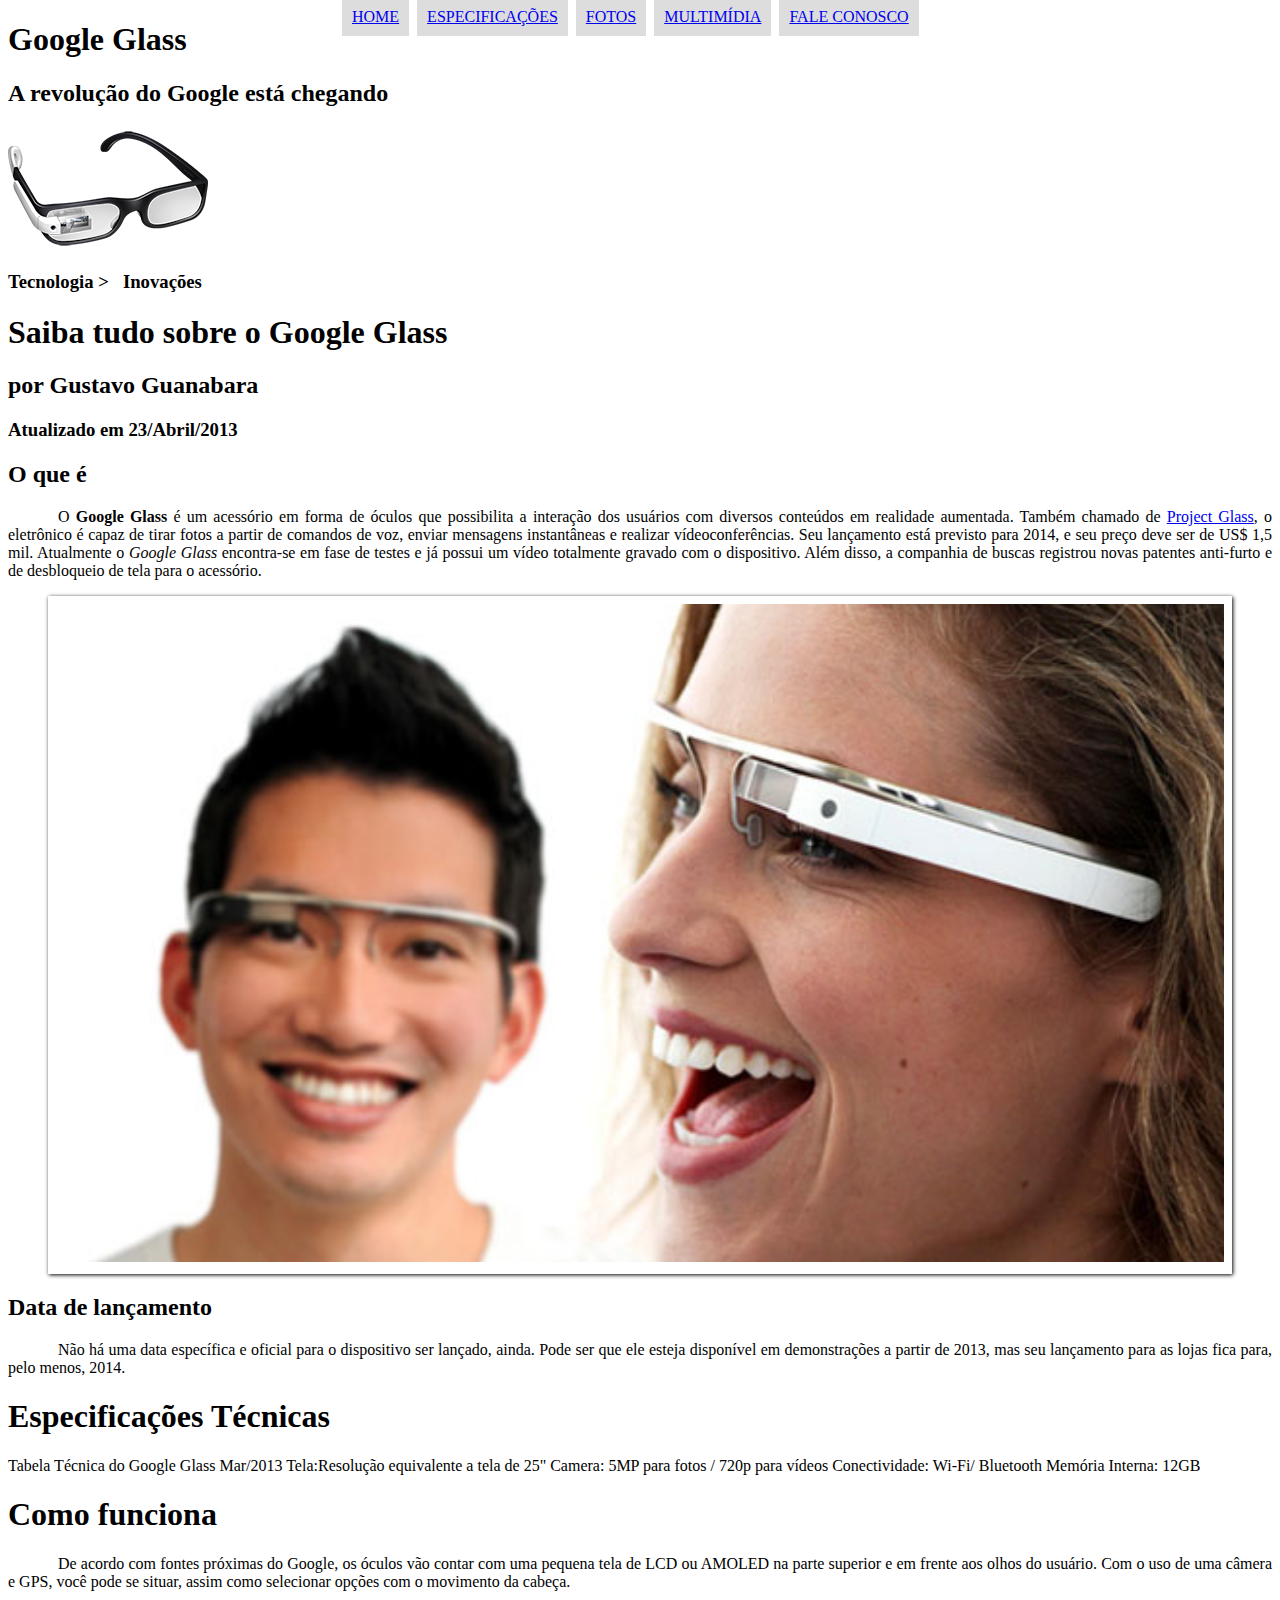
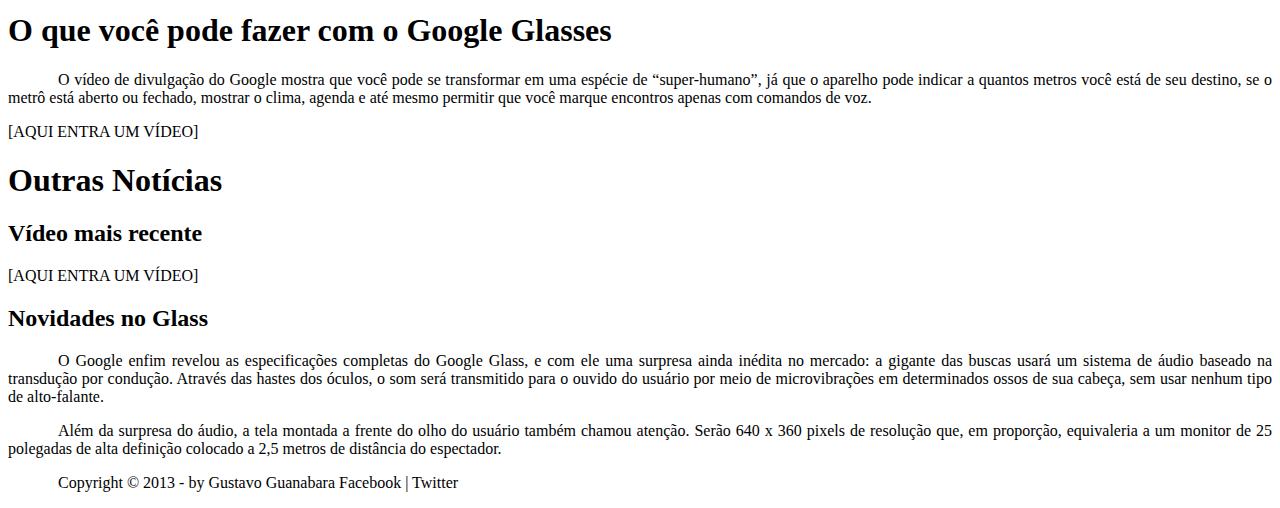
==== index.html @ 586263d9 "Aula 13 - Menu com CSS3" ====
<!DOCTYPE html>
<html lang="pt-br">

<head>
    <meta charset="UTF-8"/>
    <title>Tudo Sobre Google Glass</title>
    <link rel="stylesheet" type="text/css" href="_css/estilo.css"/>
</head>

<body>
<div id="interface">

    <header id="cabecalho">
    <hgroup>
    <h1>Google Glass</h1>
    <h2>A revolução do Google está chegando</h2>
    </hgroup>

    <img src="_imagens/glass-oculos-preto-peq.png" alt="">

    <nav id="menu">
        <h1>Menu Principal</h1>
        <ul>
            <li><a href="index.html">Home</a></li>
            <li><a href="specs.html">Especificações</a></li>
            <li><a href="fotos.html">Fotos</a></li>
            <li><a href="multimidia.html">Multimídia</a></li>
            <li><a href="fale-conosco.html">Fale conosco</a></li>
        </ul> 
    </nav>

    </header>

    <hgroup>
    <h3>Tecnologia > &nbsp; Inovações</h3>
    <h1>Saiba tudo sobre o Google Glass</h1>
    <h2>por Gustavo Guanabara</h2>
    <h3>Atualizado em 23/Abril/2013</h3>
    </hgroup>    

    <h2>O que é</h2>
    <p>O <span style="font-weight: 900;">Google Glass</span> é um acessório em forma de óculos que possibilita a interação dos usuários com diversos conteúdos em realidade aumentada. Também chamado de <a href="https://www.google.com/glass/start/" target="_blank">Project Glass</a>, o eletrônico é capaz de tirar fotos a partir de comandos de voz, enviar mensagens instantâneas e realizar vídeo&shy;con&shy;ferên&shy;cias. Seu lançamento está previsto para 2014, e seu preço deve ser de US$ 1,5 mil. Atualmente o <em>Google Glass</em> encontra-se em fase de testes e já possui um vídeo totalmente gravado com o dispositivo. Além disso, a companhia de buscas registrou novas patentes anti-furto e de desbloqueio de tela para o acessório.</p>

    <figure class= "foto-legenda">
        <img src="_imagens/glass-quadro-homem-mulher.jpg" alt="">
        <figcaption>
            <h3>Google Glass</h3>
            <p>Uma nova maneira de ver o mundo.</p>
        </figcaption>
    </figure>    

<h2>Data de lançamento</h2>
<p>Não há uma data específica e oficial para o dispositivo ser lançado, ainda. Pode ser que ele esteja disponível em demonstrações a partir de 2013, mas seu lançamento para as lojas fica para, pelo menos, 2014.</p>

<h1>Especificações Técnicas</h1>
Tabela Técnica do Google Glass Mar/2013

Tela:Resolução equivalente a tela de 25"
Camera: 5MP para fotos / 720p para vídeos
Conectividade: Wi-Fi/ Bluetooth
Memória Interna: 12GB

<h1>Como funciona</h1>
<p>De acordo com fontes próximas do Google, os óculos vão contar com uma pequena tela de LCD ou AMOLED na parte superior e em frente aos olhos do usuário. Com o uso de uma câmera e GPS, você pode se situar, assim como selecionar opções com o movimento da cabeça.</p>

<h1>O que você pode fazer com o Google Glasses</h1>
<p>O vídeo de divulgação do Google mostra que você pode se transformar em uma espécie de “super-<wbr/>humano”, já que o aparelho pode indicar a quantos metros você está de seu destino, se o metrô está aberto ou fechado, mostrar o clima, agenda e até mesmo permitir que você marque encontros apenas com comandos de voz.</p>

[AQUI ENTRA UM VÍDEO]

<h1>Outras Notícias</h1>
<h2>Vídeo mais recente</h2>

[AQUI ENTRA UM VÍDEO]

<h2>Novidades no Glass</h2>
<p>O Google enfim revelou as especificações completas do Google Glass, e com ele uma surpresa ainda inédita no mercado: a gigante das buscas usará um sistema de áudio baseado na transdução por condução. Através das hastes dos óculos, o som será transmitido para o ouvido do usuário por meio de microvibrações em determinados ossos de sua cabeça, sem usar nenhum tipo de alto-falante.</p>

<p>Além da surpresa do áudio, a tela montada a frente do olho do usuário também chamou atenção. Serão 640 x 360 pixels de resolução que, em proporção, equivaleria a um monitor de 25 polegadas de alta definição colocado a 2,5 metros de distância do espectador.</p>

<p>Copyright &copy; 2013 - by Gustavo Guanabara
Facebook | Twitter</p>

</div>
</body>
</html>
---- _css/estilo.css ----
@charset "UTF-8";

body {
    background-color: white;
    color: rgba(0,0,0,1); /* RGBA os primeiros 3 números são para a cor, e o ultimo é para a transparência */
    /* Transparência entre 0 e 1, sendo 0 totalmente transparênte e 1 totalmente opaco */
}
p {
    text-align: justify;
    text-indent: 50px;
}

/* Formatação de imagens com legendas */

figure.foto-legenda {
    position: relative;
    border: 8px solid white;
    box-shadow: 1px 1px 4px black; /* Sombra: Deslocamento horizontal, Deslocamento vertical, Espalhamento e Cor */
}
figure.foto-legenda img {
    width: 100%;
    height: 100%;
}
figure.foto-legenda figcaption {
    opacity: 0;
    position: absolute;
    top: 0px;
    background-color: rgba(0,0,0,0.4);
    color: white;
    width: 100%;
    height: 100%;
    padding: 10px;
    box-sizing: border-box;
    transition: opacity 1s;
}
figure.foto-legenda:hover figcaption {
    opacity: 1;
}

/* Formatação do Menu */

nav#menu {
    display: block;
}

nav#menu ul {
    list-style: none;
    text-transform: uppercase;
    position: absolute;
    top: -20px;
    left: 300px;
}
nav#menu li {
    display: inline-block;
    background-color: #dddddd;
    padding: 10px;
    margin: 2px;
}
nav#menu h1 {
    display:none;
}
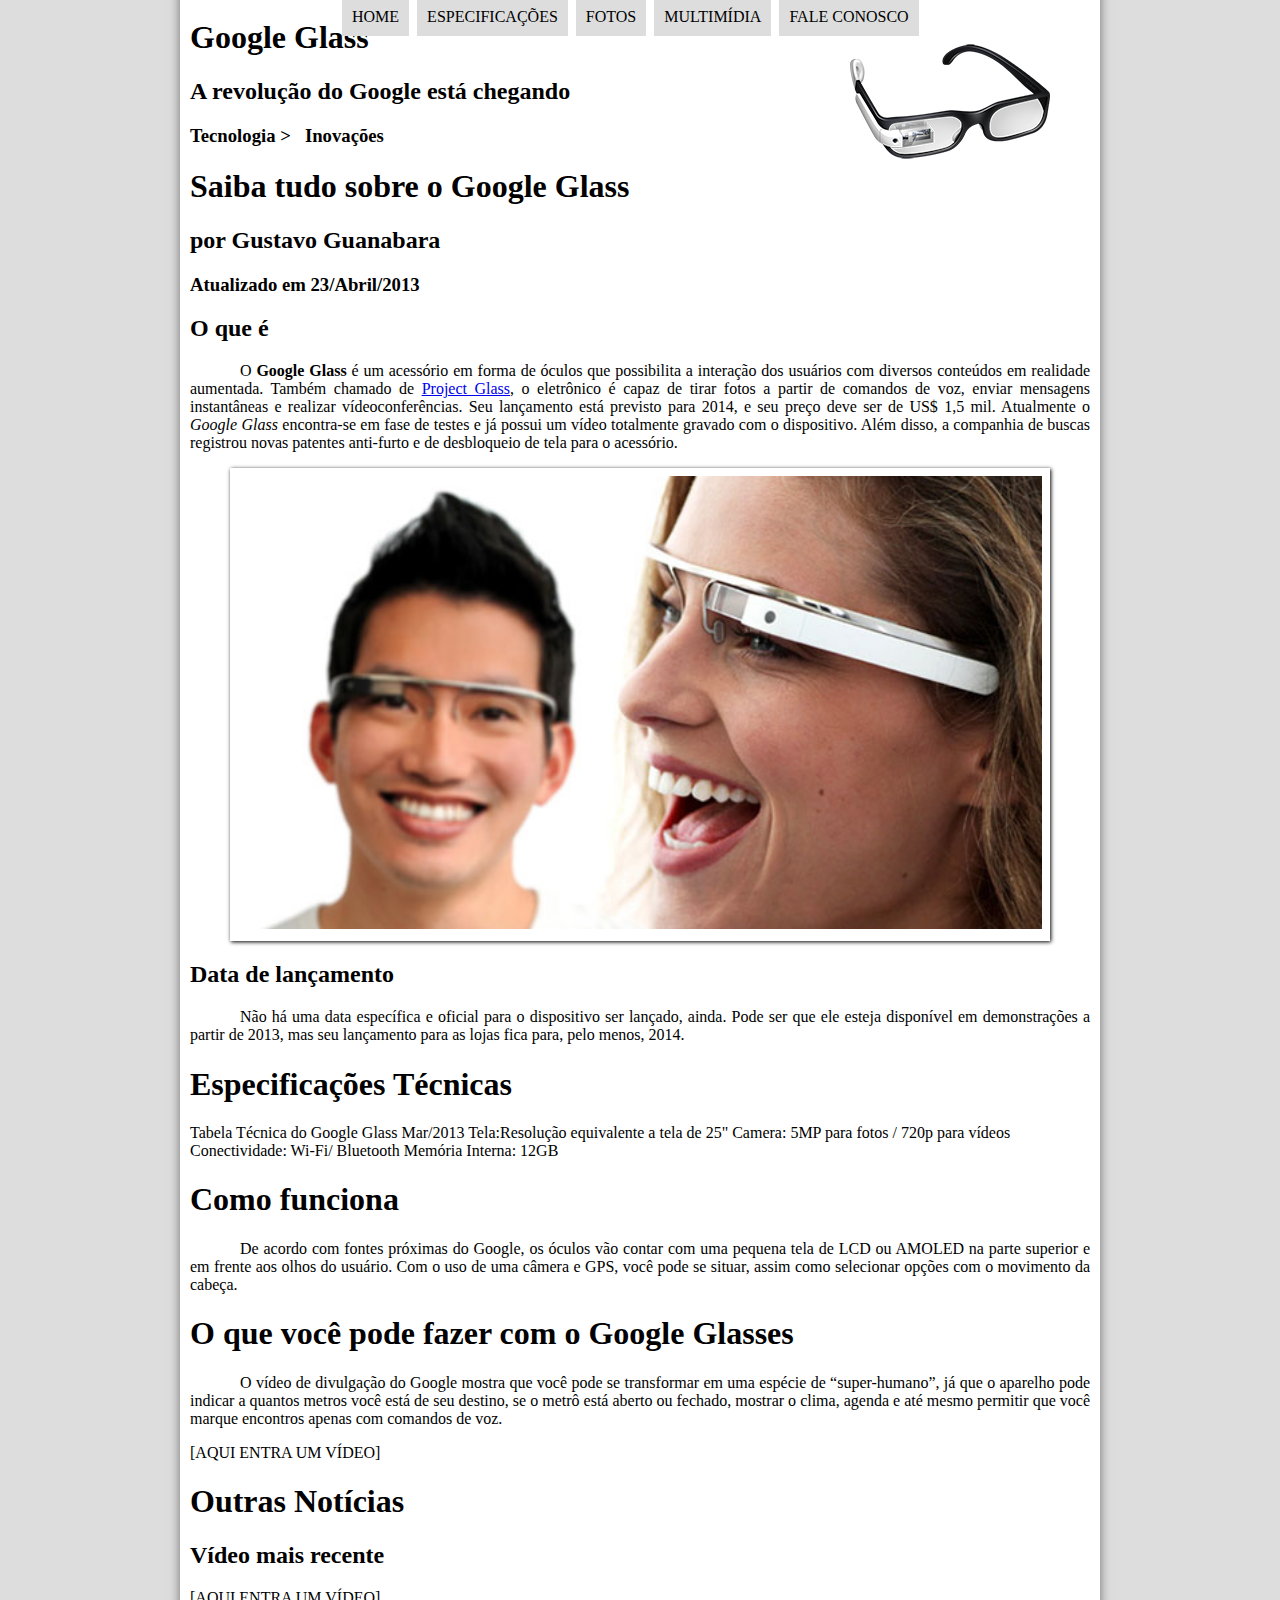
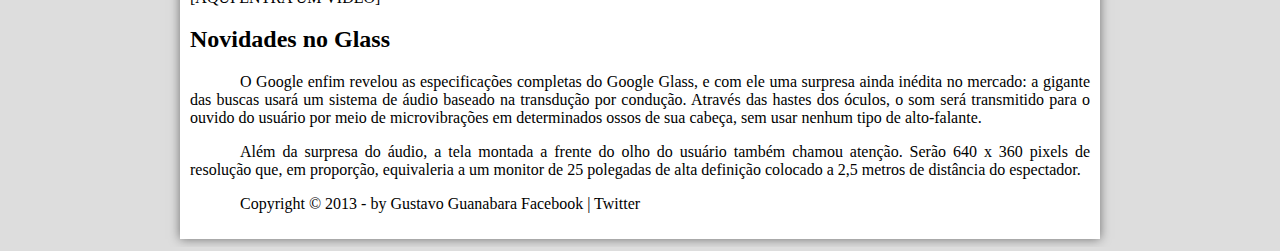
==== commit 3682f1cf: "Aula 15 - Formatação de interfaces com HTML5" ====
--- a/index.html
+++ b/index.html
@@ -16,7 +16,7 @@
     <h2>A revolução do Google está chegando</h2>
     </hgroup>
 
-    <img src="_imagens/glass-oculos-preto-peq.png" alt="">
+    <img id="icone" src="_imagens/glass-oculos-preto-peq.png" alt="">
 
     <nav id="menu">
         <h1>Menu Principal</h1>
--- a/_css/estilo.css
+++ b/_css/estilo.css
@@ -1,13 +1,28 @@
 @charset "UTF-8";
 
 body {
-    background-color: white;
+    background-color: #dddddd;
     color: rgba(0,0,0,1); /* RGBA os primeiros 3 números são para a cor, e o ultimo é para a transparência */
     /* Transparência entre 0 e 1, sendo 0 totalmente transparênte e 1 totalmente opaco */
+}
+div#interface {
+    width: 900px;
+    background-color: white;
+    margin: -20px auto 0px auto;
+    box-shadow: 0px 0px 10px rgba(0,0,0,0.5);
+    padding: 10px;
 }
 p {
     text-align: justify;
     text-indent: 50px;
+}
+header#cabecalho img#icone {
+    position: absolute;
+    left: 850px;
+    top: 40px;
+}
+header#cabecalho {
+
 }
 
 /* Formatação de imagens com legendas */
@@ -55,7 +70,20 @@
     background-color: #dddddd;
     padding: 10px;
     margin: 2px;
+    -webkit-transition: background-color 1s;
+    -o-transition: background-color 1s;
+    transition: background-color 1s;
+}
+nav#menu li:hover {
+    background-color: #606060;
 }
 nav#menu h1 {
     display:none;
+}
+nav#menu a {
+    color: black;
+    text-decoration: none;
+}
+nav#menu a:hover {
+    color: white;
 }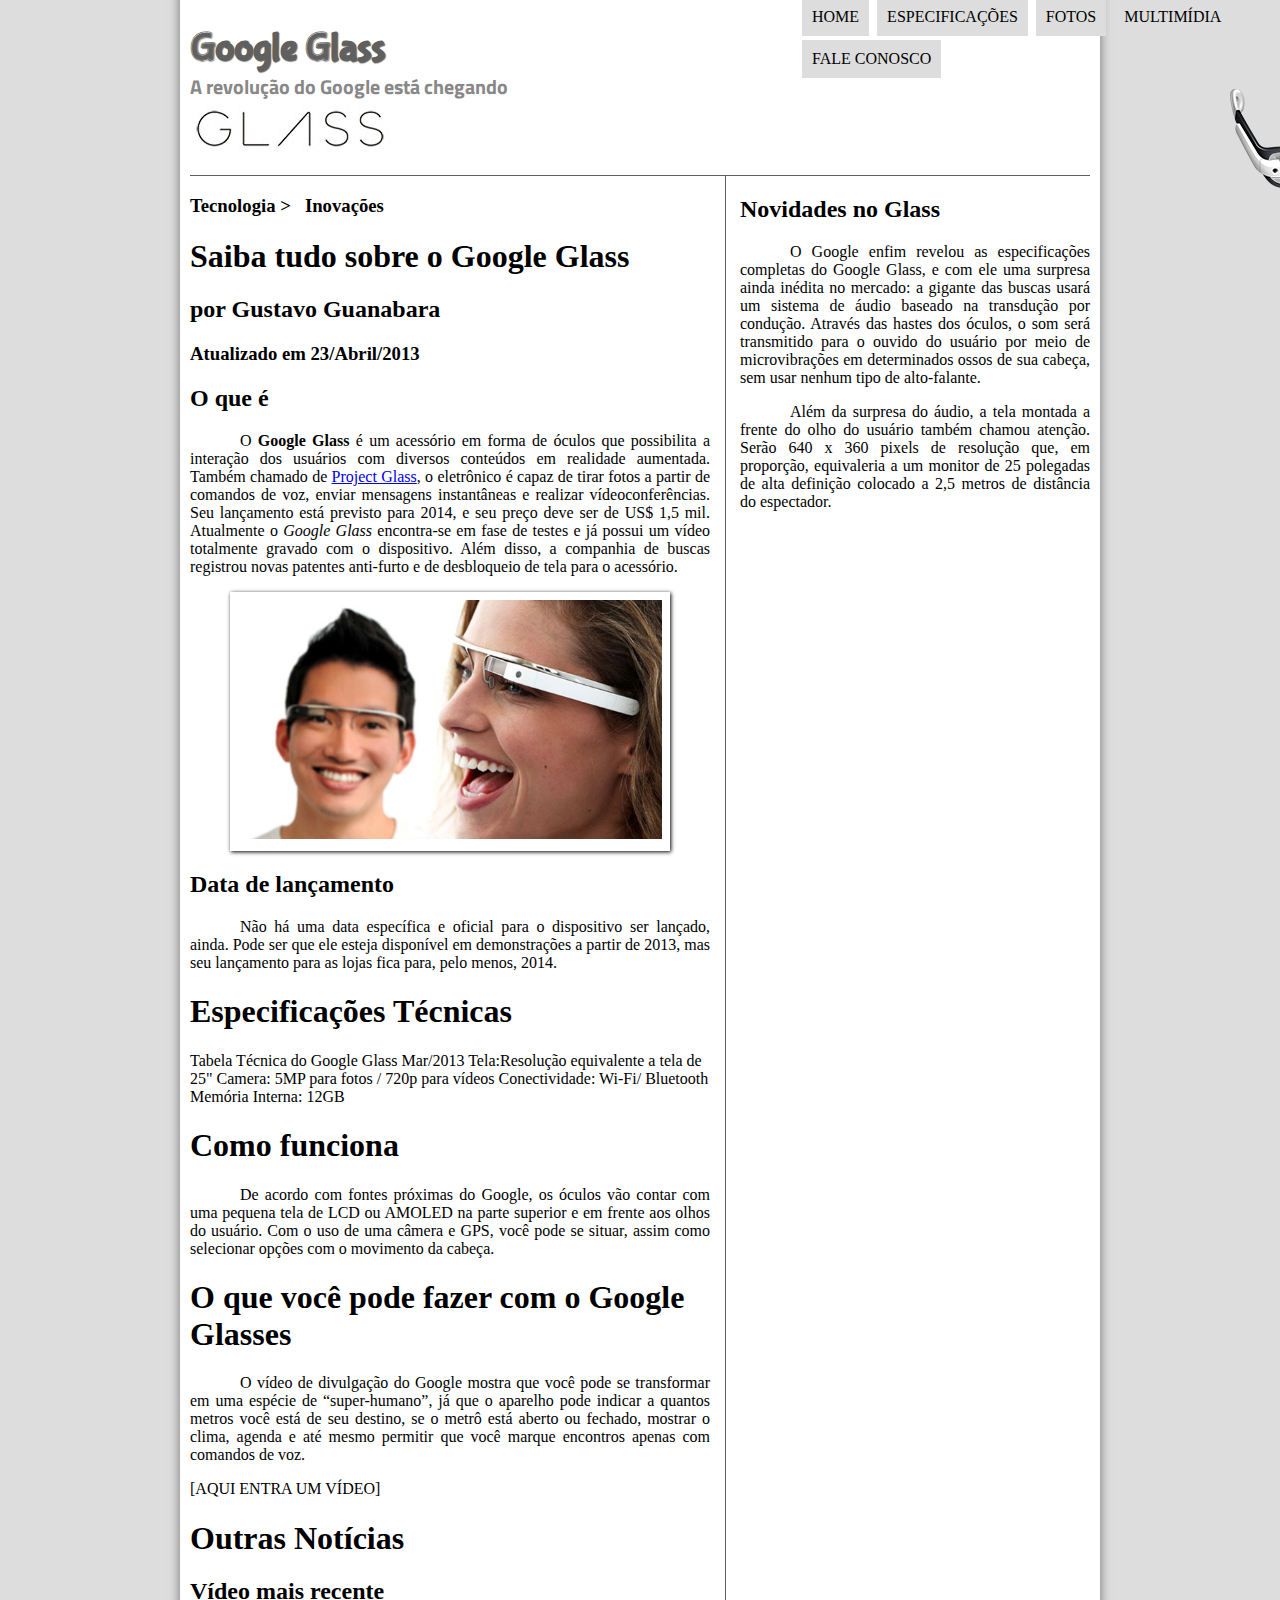
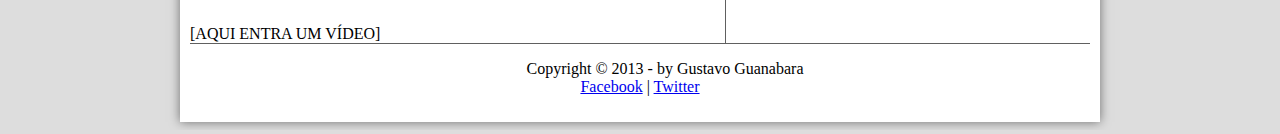
==== commit 697c47ae: "Aula 18 - Semantica em HTML5" ====
--- a/index.html
+++ b/index.html
@@ -31,6 +31,8 @@
 
     </header>
 
+    <section id="corpo">
+
     <hgroup>
     <h3>Tecnologia > &nbsp; Inovações</h3>
     <h1>Saiba tudo sobre o Google Glass</h1>
@@ -49,37 +51,46 @@
         </figcaption>
     </figure>    
 
-<h2>Data de lançamento</h2>
-<p>Não há uma data específica e oficial para o dispositivo ser lançado, ainda. Pode ser que ele esteja disponível em demonstrações a partir de 2013, mas seu lançamento para as lojas fica para, pelo menos, 2014.</p>
+    <h2>Data de lançamento</h2>
+    <p>Não há uma data específica e oficial para o dispositivo ser lançado, ainda. Pode ser que ele esteja disponível em demonstrações a partir de 2013, mas seu lançamento para as lojas fica para, pelo menos, 2014.</p>
 
-<h1>Especificações Técnicas</h1>
-Tabela Técnica do Google Glass Mar/2013
+    <h1>Especificações Técnicas</h1>
+    Tabela Técnica do Google Glass Mar/2013
 
-Tela:Resolução equivalente a tela de 25"
-Camera: 5MP para fotos / 720p para vídeos
-Conectividade: Wi-Fi/ Bluetooth
-Memória Interna: 12GB
+    Tela:Resolução equivalente a tela de 25"
+    Camera: 5MP para fotos / 720p para vídeos
+    Conectividade: Wi-Fi/ Bluetooth
+    Memória Interna: 12GB
 
-<h1>Como funciona</h1>
-<p>De acordo com fontes próximas do Google, os óculos vão contar com uma pequena tela de LCD ou AMOLED na parte superior e em frente aos olhos do usuário. Com o uso de uma câmera e GPS, você pode se situar, assim como selecionar opções com o movimento da cabeça.</p>
+    <h1>Como funciona</h1>
+    <p>De acordo com fontes próximas do Google, os óculos vão contar com uma pequena tela de LCD ou AMOLED na parte superior e em frente aos olhos do usuário. Com o uso de uma câmera e GPS, você pode se situar, assim como selecionar opções com o movimento da cabeça.</p>
 
-<h1>O que você pode fazer com o Google Glasses</h1>
-<p>O vídeo de divulgação do Google mostra que você pode se transformar em uma espécie de “super-<wbr/>humano”, já que o aparelho pode indicar a quantos metros você está de seu destino, se o metrô está aberto ou fechado, mostrar o clima, agenda e até mesmo permitir que você marque encontros apenas com comandos de voz.</p>
+    <h1>O que você pode fazer com o Google Glasses</h1>
+    <p>O vídeo de divulgação do Google mostra que você pode se transformar em uma espécie de “super-<wbr/>humano”, já que o aparelho pode indicar a quantos metros você está de seu destino, se o metrô está aberto ou fechado, mostrar o clima, agenda e até mesmo permitir que você marque encontros apenas com comandos de voz.</p>
 
-[AQUI ENTRA UM VÍDEO]
+    [AQUI ENTRA UM VÍDEO]
 
-<h1>Outras Notícias</h1>
-<h2>Vídeo mais recente</h2>
+    <h1>Outras Notícias</h1>
+    <h2>Vídeo mais recente</h2>
 
-[AQUI ENTRA UM VÍDEO]
+    [AQUI ENTRA UM VÍDEO]
 
-<h2>Novidades no Glass</h2>
-<p>O Google enfim revelou as especificações completas do Google Glass, e com ele uma surpresa ainda inédita no mercado: a gigante das buscas usará um sistema de áudio baseado na transdução por condução. Através das hastes dos óculos, o som será transmitido para o ouvido do usuário por meio de microvibrações em determinados ossos de sua cabeça, sem usar nenhum tipo de alto-falante.</p>
+    </section>
+    <aside id="lateral">
+    <h2>Novidades no Glass</h2>
+    <p>O Google enfim revelou as especificações completas do Google Glass, e com ele uma surpresa ainda inédita no mercado: a gigante das buscas usará um sistema de áudio baseado na transdução por condução. Através das hastes dos óculos, o som será transmitido para o ouvido do usuário por meio de microvibrações em determinados ossos de sua cabeça, sem usar nenhum tipo de alto-falante.</p>
 
-<p>Além da surpresa do áudio, a tela montada a frente do olho do usuário também chamou atenção. Serão 640 x 360 pixels de resolução que, em proporção, equivaleria a um monitor de 25 polegadas de alta definição colocado a 2,5 metros de distância do espectador.</p>
+    <p>Além da surpresa do áudio, a tela montada a frente do olho do usuário também chamou atenção. Serão 640 x 360 pixels de resolução que, em proporção, equivaleria a um monitor de 25 polegadas de alta definição colocado a 2,5 metros de distância do espectador.</p>
 
-<p>Copyright &copy; 2013 - by Gustavo Guanabara
-Facebook | Twitter</p>
+    </aside>
+
+    <footer id="rodape">
+
+    <p>Copyright &copy; 2013 - by Gustavo Guanabara <br>
+    <a href="http://facebook.com/cursosemvideo" target="_blank">Facebook</a> |
+    <a href="http://twitter.com/cursosemvideo" target="_blank">Twitter</a></p>
+
+    </footer>
 
 </div>
 </body>
--- a/_css/estilo.css
+++ b/_css/estilo.css
@@ -1,4 +1,9 @@
 @charset "UTF-8";
+@import url('https://fonts.googleapis.com/css2?family=Titillium+Web&display=swap');
+@font-face {
+    font-family: 'FonteLogo';
+    src: url("../_fonts/bubblegum-sans-regular.otf");
+}
 
 body {
     background-color: #dddddd;
@@ -18,11 +23,28 @@
 }
 header#cabecalho img#icone {
     position: absolute;
-    left: 850px;
-    top: 40px;
+    left: 1230px;
+    top: 70px;
 }
 header#cabecalho {
-
+    border-bottom: 1px #606060 solid;
+    height: 150px;
+    background: url("../_imagens/glass-logo-peq.jpg") no-repeat 0px 80px;
+}
+header#cabecalho h1 {
+    font-family: 'FonteLogo', sans-serif;
+    font-size: 30pt;
+    color: #606060;
+    text-shadow: 1px 1px 1px rgba(0,0,0,0.6);
+    padding: 0px;
+    margin-bottom: 0px;
+}
+header#cabecalho h2 {
+    font-family: 'Titillium Web', sans-serif;
+    color: #888888;
+    font-size: 15pt;
+    padding: 0px;
+    margin-top: 0px;
 }
 
 /* Formatação de imagens com legendas */
@@ -63,7 +85,7 @@
     text-transform: uppercase;
     position: absolute;
     top: -20px;
-    left: 300px;
+    left: 760px;
 }
 nav#menu li {
     display: inline-block;
@@ -86,4 +108,25 @@
 }
 nav#menu a:hover {
     color: white;
+}
+
+section#corpo {
+    display: block;
+    width: 520px;
+    float: left;
+    border-right: 1px solid #606060;
+    padding-right: 15px;
+}
+aside#lateral {
+    display: block;
+    width: 350px;
+    float: right;
+}
+footer#rodape {
+    clear: both;
+    border-top: 1px solid #606060;
+
+}
+footer#rodape p {
+    text-align: center;
 }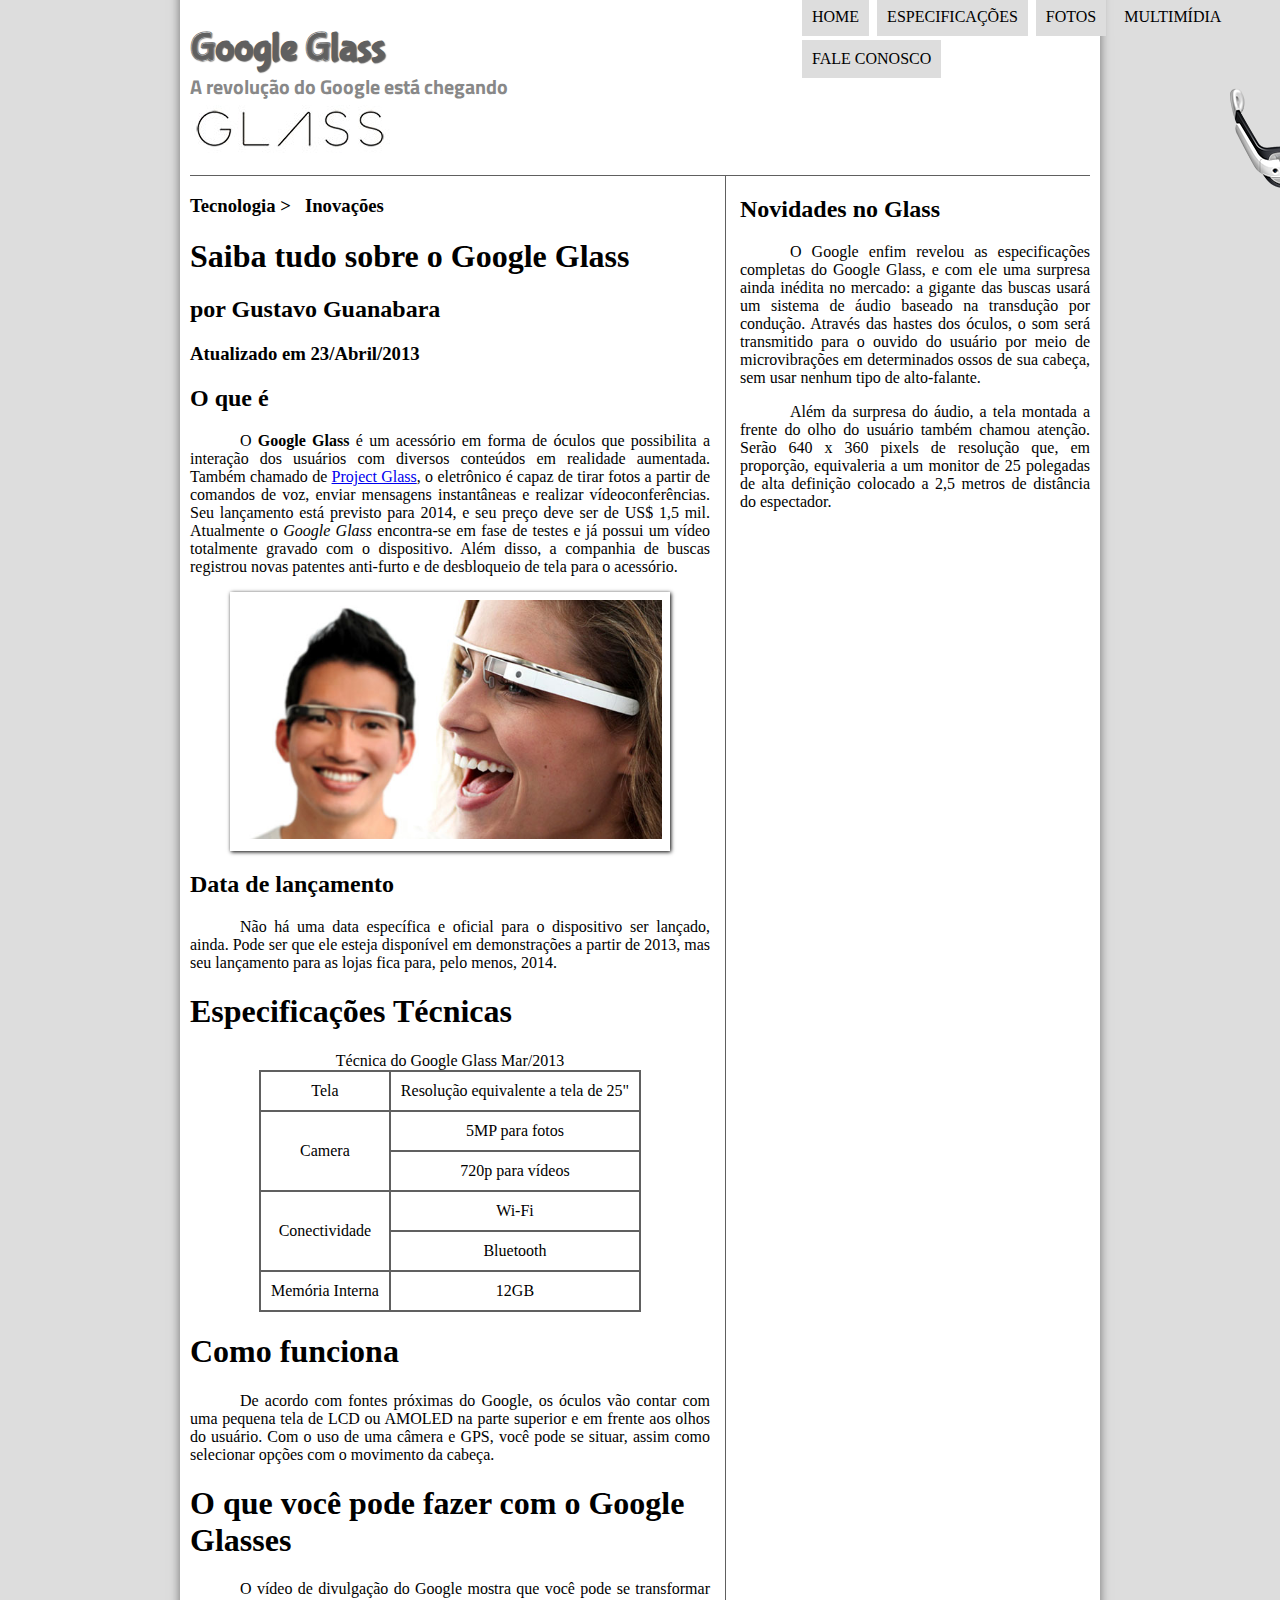
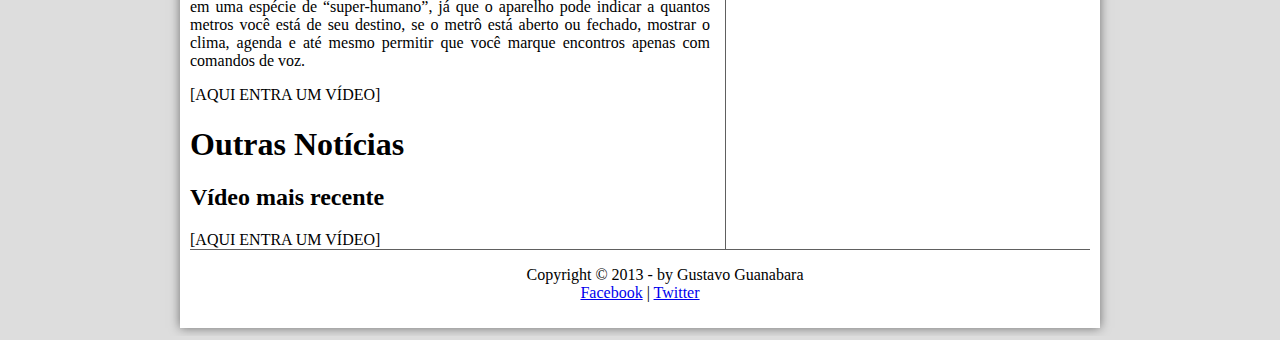
==== commit 85f1ec0e: "Aula 19 - Tabelas em HTML" ====
--- a/index.html
+++ b/index.html
@@ -55,12 +55,18 @@
     <p>Não há uma data específica e oficial para o dispositivo ser lançado, ainda. Pode ser que ele esteja disponível em demonstrações a partir de 2013, mas seu lançamento para as lojas fica para, pelo menos, 2014.</p>
 
     <h1>Especificações Técnicas</h1>
-    Tabela Técnica do Google Glass Mar/2013
+    
+    <table id="tabelaspec">
+    <caption>Técnica do Google Glass Mar/2013</caption>
 
-    Tela:Resolução equivalente a tela de 25"
-    Camera: 5MP para fotos / 720p para vídeos
-    Conectividade: Wi-Fi/ Bluetooth
-    Memória Interna: 12GB
+    <tr><td>Tela</td> <td>Resolução equivalente a tela de 25"</td></tr>
+    <tr><td rowspan="2">Camera</td> <td>5MP para fotos</td></tr>
+    <tr><td>720p para vídeos</td></tr>
+    <tr><td rowspan="2">Conectividade</td> <td>Wi-Fi</td></tr>
+    <tr><td>Bluetooth</td></tr>
+    <tr><td>Memória Interna</td> <td>12GB</td></tr>
+    
+    </table>
 
     <h1>Como funciona</h1>
     <p>De acordo com fontes próximas do Google, os óculos vão contar com uma pequena tela de LCD ou AMOLED na parte superior e em frente aos olhos do usuário. Com o uso de uma câmera e GPS, você pode se situar, assim como selecionar opções com o movimento da cabeça.</p>
--- a/_css/estilo.css
+++ b/_css/estilo.css
@@ -117,6 +117,19 @@
     border-right: 1px solid #606060;
     padding-right: 15px;
 }
+
+table#tabelaspec {
+    border: 1px solid #606060;
+    border-spacing: 0px;
+    margin-left: auto;
+    margin-right: auto;
+}
+table#tabelaspec td {
+    border: 1px solid #606060;
+    padding: 10px;
+    text-align: center;
+}
+
 aside#lateral {
     display: block;
     width: 350px;
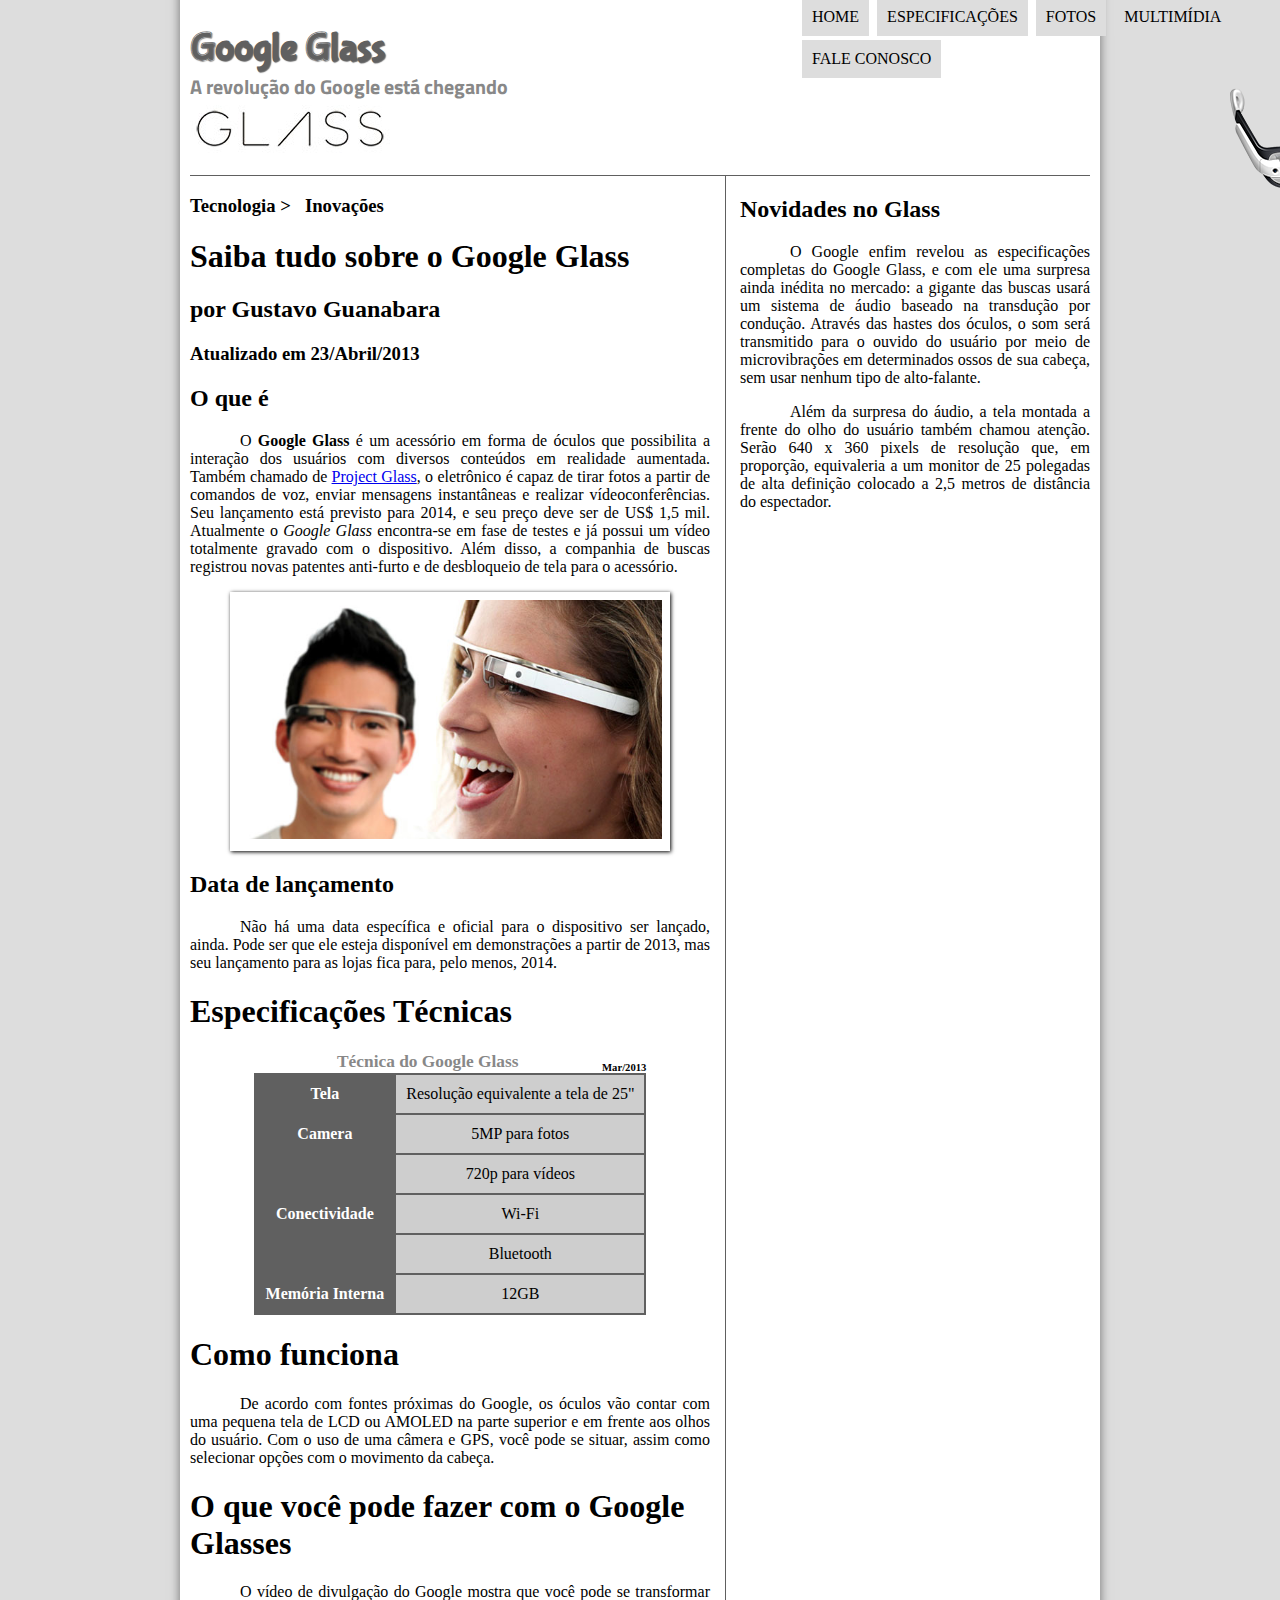
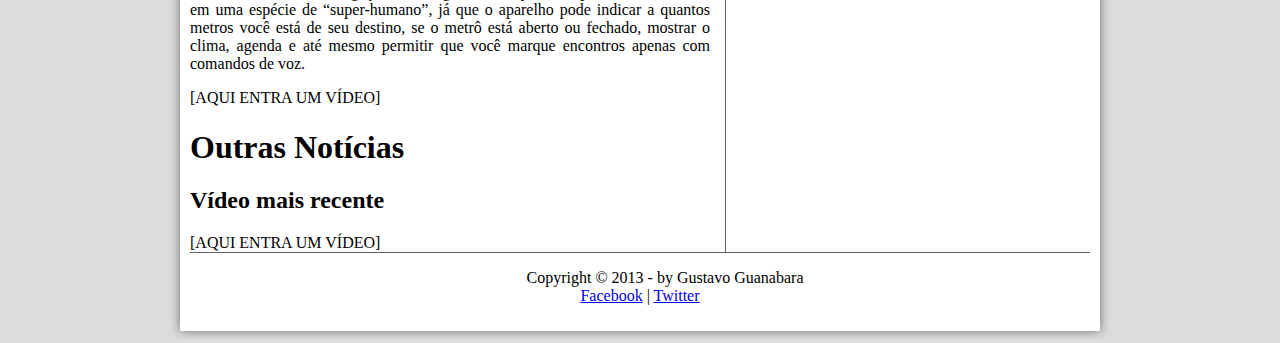
==== commit bebcc1e5: "Aula 20 - Estilos CSS para Tabelas em HTML5" ====
--- a/index.html
+++ b/index.html
@@ -57,14 +57,14 @@
     <h1>Especificações Técnicas</h1>
     
     <table id="tabelaspec">
-    <caption>Técnica do Google Glass Mar/2013</caption>
+    <caption>Técnica do Google Glass <span>Mar/2013</span></caption>
 
-    <tr><td>Tela</td> <td>Resolução equivalente a tela de 25"</td></tr>
-    <tr><td rowspan="2">Camera</td> <td>5MP para fotos</td></tr>
-    <tr><td>720p para vídeos</td></tr>
-    <tr><td rowspan="2">Conectividade</td> <td>Wi-Fi</td></tr>
-    <tr><td>Bluetooth</td></tr>
-    <tr><td>Memória Interna</td> <td>12GB</td></tr>
+    <tr>    <td class="ce">Tela</td>     <td class="cd">Resolução equivalente a tela de 25"</td>    </tr>
+    <tr>    <td rowspan="2" class="ce">Camera</td>            <td class="cd">5MP para fotos</td>    </tr>
+    <tr>                                                    <td class="cd">720p para vídeos</td>    </tr>
+    <tr>    <td rowspan="2" class="ce">Conectividade</td>              <td class="cd">Wi-Fi</td>    </tr>
+    <tr>                                                           <td class="cd">Bluetooth</td>    </tr>
+    <tr>    <td class="ce">Memória Interna</td>                         <td class="cd">12GB</td>    </tr>
     
     </table>
 
--- a/_css/estilo.css
+++ b/_css/estilo.css
@@ -128,6 +128,28 @@
     border: 1px solid #606060;
     padding: 10px;
     text-align: center;
+    vertical-align: middle;
+}
+table#tabelaspec td.ce {
+    color: #ffffff;
+    background-color: #606060;
+    vertical-align: top;
+    font-weight: bold;
+}
+table#tabelaspec td.cd {
+    background-color: #cecece;
+}
+table#tabelaspec caption {
+    color: #888888;
+    font-size: 13pt;
+    font-weight: bolder;
+}
+table#tabelaspec caption span {
+    display: block;
+    float: right;
+    color: #000000;
+    font-size: 8pt;
+    margin-top: 10px;
 }
 
 aside#lateral {
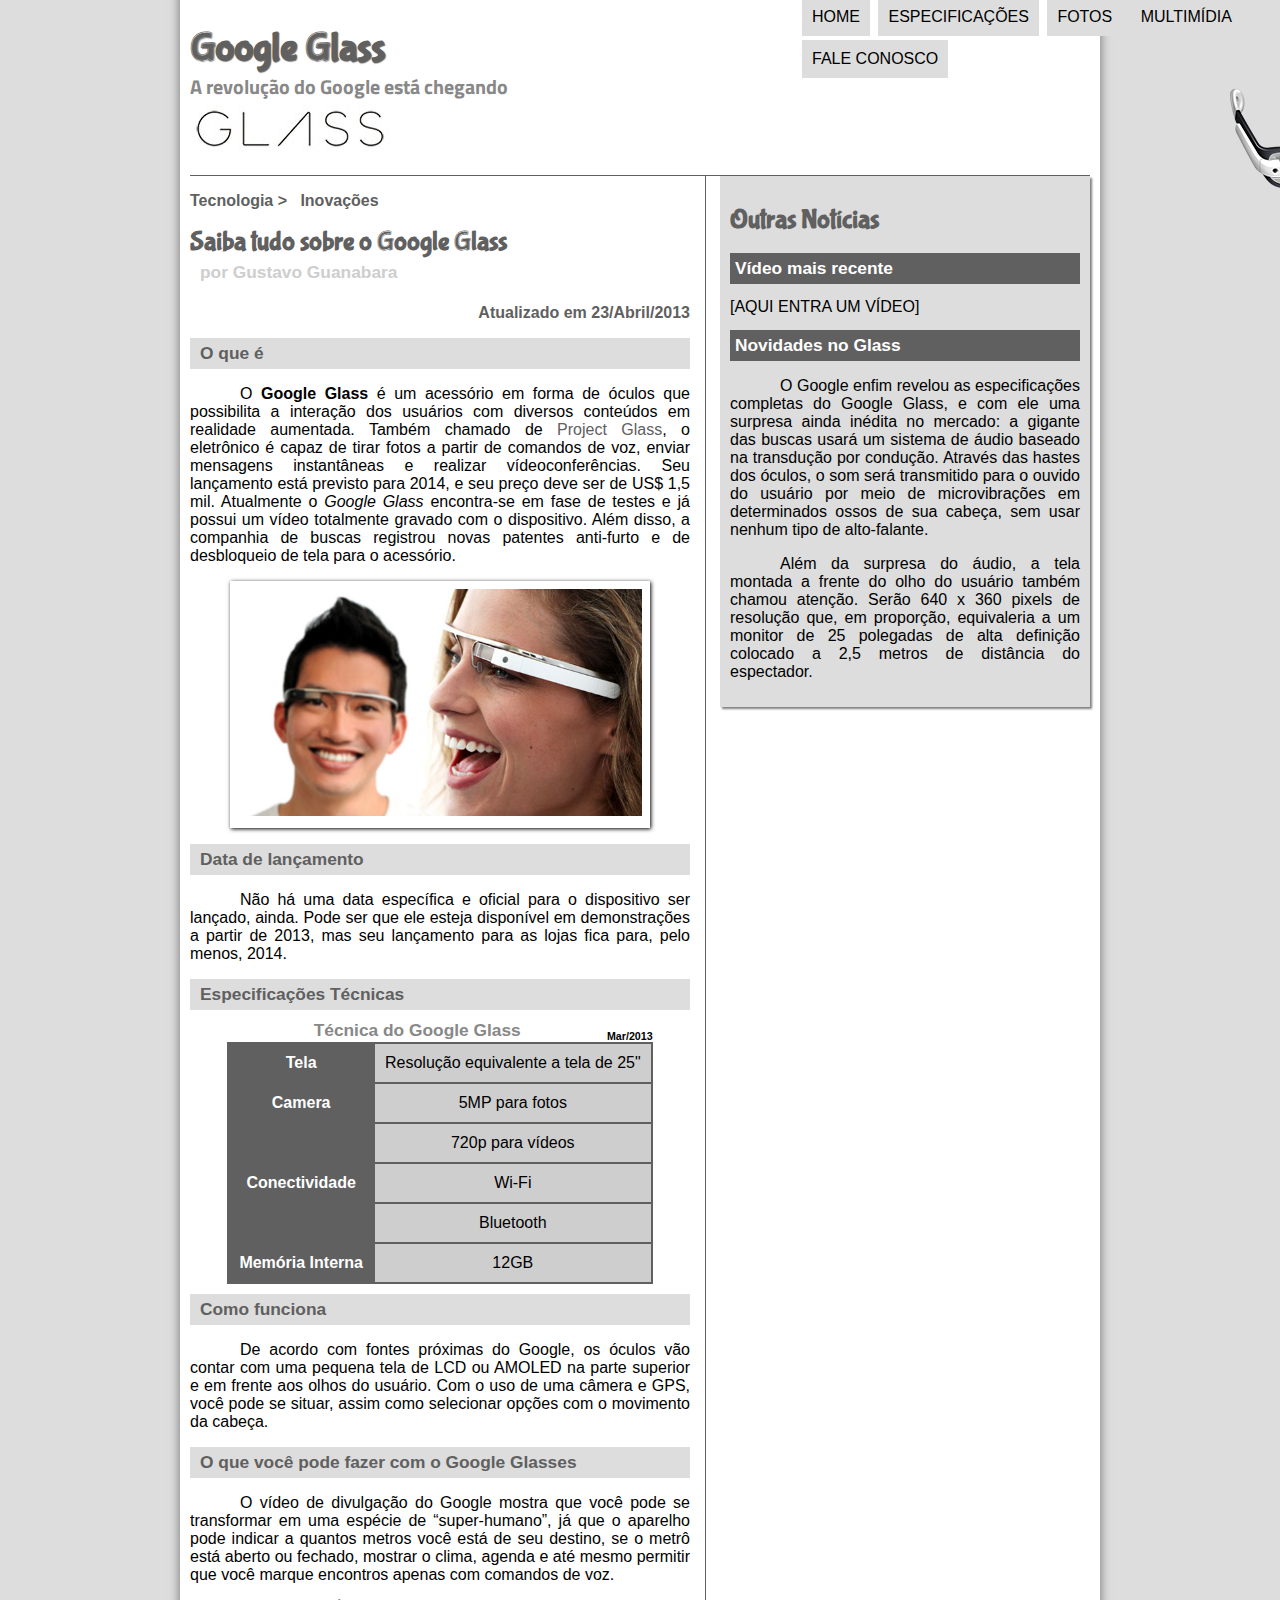
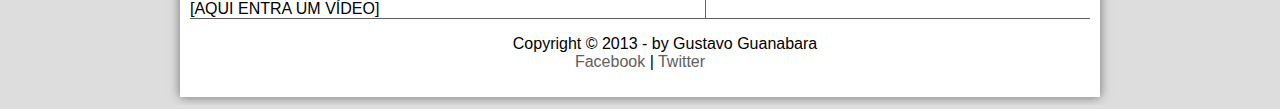
==== commit 76114a73: "Aula 21 - Interfaces em HTML5" ====
--- a/index.html
+++ b/index.html
@@ -1,103 +1,111 @@
 <!DOCTYPE html>
+
 <html lang="pt-br">
 
-<head>
-    <meta charset="UTF-8"/>
-    <title>Tudo Sobre Google Glass</title>
-    <link rel="stylesheet" type="text/css" href="_css/estilo.css"/>
-</head>
+    <head>
+        <meta charset="UTF-8"/>
+        <title>Tudo Sobre Google Glass</title>
+        <link rel="stylesheet" type="text/css" href="_css/estilo.css"/>
+    </head>
 
-<body>
-<div id="interface">
+    <body>
+        <div id="interface">
 
-    <header id="cabecalho">
-    <hgroup>
-    <h1>Google Glass</h1>
-    <h2>A revolução do Google está chegando</h2>
-    </hgroup>
+            <header id="cabecalho">
+            <hgroup>
+            <h1>Google Glass</h1>
+            <h2>A revolução do Google está chegando</h2>
+            </hgroup>
 
-    <img id="icone" src="_imagens/glass-oculos-preto-peq.png" alt="">
+            <img id="icone" src="_imagens/glass-oculos-preto-peq.png" alt="">
 
-    <nav id="menu">
-        <h1>Menu Principal</h1>
-        <ul>
-            <li><a href="index.html">Home</a></li>
-            <li><a href="specs.html">Especificações</a></li>
-            <li><a href="fotos.html">Fotos</a></li>
-            <li><a href="multimidia.html">Multimídia</a></li>
-            <li><a href="fale-conosco.html">Fale conosco</a></li>
-        </ul> 
-    </nav>
+            <nav id="menu">
+                <h1>Menu Principal</h1>
+                <ul>
+                    <li><a href="index.html">Home</a></li>
+                    <li><a href="specs.html">Especificações</a></li>
+                    <li><a href="fotos.html">Fotos</a></li>
+                    <li><a href="multimidia.html">Multimídia</a></li>
+                    <li><a href="fale-conosco.html">Fale conosco</a></li>
+                </ul> 
+            </nav>
 
-    </header>
+            </header>
 
-    <section id="corpo">
+            <section id="corpo">
 
-    <hgroup>
-    <h3>Tecnologia > &nbsp; Inovações</h3>
-    <h1>Saiba tudo sobre o Google Glass</h1>
-    <h2>por Gustavo Guanabara</h2>
-    <h3>Atualizado em 23/Abril/2013</h3>
-    </hgroup>    
+                <article id="noticia-principal">
 
-    <h2>O que é</h2>
-    <p>O <span style="font-weight: 900;">Google Glass</span> é um acessório em forma de óculos que possibilita a interação dos usuários com diversos conteúdos em realidade aumentada. Também chamado de <a href="https://www.google.com/glass/start/" target="_blank">Project Glass</a>, o eletrônico é capaz de tirar fotos a partir de comandos de voz, enviar mensagens instantâneas e realizar vídeo&shy;con&shy;ferên&shy;cias. Seu lançamento está previsto para 2014, e seu preço deve ser de US$ 1,5 mil. Atualmente o <em>Google Glass</em> encontra-se em fase de testes e já possui um vídeo totalmente gravado com o dispositivo. Além disso, a companhia de buscas registrou novas patentes anti-furto e de desbloqueio de tela para o acessório.</p>
+                    <header id="cabecalho-artigo">
+                        <hgroup>
+                        <h3>Tecnologia > &nbsp; Inovações</h3>
+                        <h1>Saiba tudo sobre o Google Glass</h1>
+                        <h2>por Gustavo Guanabara</h2>
+                        <h3 class="direita">Atualizado em 23/Abril/2013</h3>
+                        </hgroup>    
+                    </header>
 
-    <figure class= "foto-legenda">
-        <img src="_imagens/glass-quadro-homem-mulher.jpg" alt="">
-        <figcaption>
-            <h3>Google Glass</h3>
-            <p>Uma nova maneira de ver o mundo.</p>
-        </figcaption>
-    </figure>    
+                    <h2>O que é</h2>
+                    <p>O <span style="font-weight: 900;">Google Glass</span> é um acessório em forma de óculos que possibilita a interação dos usuários com diversos conteúdos em realidade aumentada. Também chamado de <a href="https://www.google.com/glass/start/" target="_blank">Project Glass</a>, o eletrônico é capaz de tirar fotos a partir de comandos de voz, enviar mensagens instantâneas e realizar vídeo&shy;con&shy;ferên&shy;cias. Seu lançamento está previsto para 2014, e seu preço deve ser de US$ 1,5 mil. Atualmente o <em>Google Glass</em> encontra-se em fase de testes e já possui um vídeo totalmente gravado com o dispositivo. Além disso, a companhia de buscas registrou novas patentes anti-furto e de desbloqueio de tela para o acessório.</p>
 
-    <h2>Data de lançamento</h2>
-    <p>Não há uma data específica e oficial para o dispositivo ser lançado, ainda. Pode ser que ele esteja disponível em demonstrações a partir de 2013, mas seu lançamento para as lojas fica para, pelo menos, 2014.</p>
+                    <figure class= "foto-legenda">
+                        <img src="_imagens/glass-quadro-homem-mulher.jpg" alt="">
+                        <figcaption>
+                            <h3>Google Glass</h3>
+                            <p>Uma nova maneira de ver o mundo.</p>
+                        </figcaption>
+                    </figure>    
 
-    <h1>Especificações Técnicas</h1>
-    
-    <table id="tabelaspec">
-    <caption>Técnica do Google Glass <span>Mar/2013</span></caption>
+                    <h2>Data de lançamento</h2>
+                    <p>Não há uma data específica e oficial para o dispositivo ser lançado, ainda. Pode ser que ele esteja disponível em demonstrações a partir de 2013, mas seu lançamento para as lojas fica para, pelo menos, 2014.</p>
 
-    <tr>    <td class="ce">Tela</td>     <td class="cd">Resolução equivalente a tela de 25"</td>    </tr>
-    <tr>    <td rowspan="2" class="ce">Camera</td>            <td class="cd">5MP para fotos</td>    </tr>
-    <tr>                                                    <td class="cd">720p para vídeos</td>    </tr>
-    <tr>    <td rowspan="2" class="ce">Conectividade</td>              <td class="cd">Wi-Fi</td>    </tr>
-    <tr>                                                           <td class="cd">Bluetooth</td>    </tr>
-    <tr>    <td class="ce">Memória Interna</td>                         <td class="cd">12GB</td>    </tr>
-    
-    </table>
+                    <h2>Especificações Técnicas</h2>
+                    
+                    <table id="tabelaspec">
 
-    <h1>Como funciona</h1>
-    <p>De acordo com fontes próximas do Google, os óculos vão contar com uma pequena tela de LCD ou AMOLED na parte superior e em frente aos olhos do usuário. Com o uso de uma câmera e GPS, você pode se situar, assim como selecionar opções com o movimento da cabeça.</p>
+                        <caption>Técnica do Google Glass <span>Mar/2013</span></caption>
 
-    <h1>O que você pode fazer com o Google Glasses</h1>
-    <p>O vídeo de divulgação do Google mostra que você pode se transformar em uma espécie de “super-<wbr/>humano”, já que o aparelho pode indicar a quantos metros você está de seu destino, se o metrô está aberto ou fechado, mostrar o clima, agenda e até mesmo permitir que você marque encontros apenas com comandos de voz.</p>
+                        <tr>    <td class="ce">Tela</td>     <td class="cd">Resolução equivalente a tela de 25"</td>    </tr>
+                        <tr>    <td rowspan="2" class="ce">Camera</td>            <td class="cd">5MP para fotos</td>    </tr>
+                        <tr>                                                    <td class="cd">720p para vídeos</td>    </tr>
+                        <tr>    <td rowspan="2" class="ce">Conectividade</td>              <td class="cd">Wi-Fi</td>    </tr>
+                        <tr>                                                           <td class="cd">Bluetooth</td>    </tr>
+                        <tr>    <td class="ce">Memória Interna</td>                         <td class="cd">12GB</td>    </tr>
+                    
+                    </table>
 
-    [AQUI ENTRA UM VÍDEO]
+                    <h2>Como funciona</h2>
+                    <p>De acordo com fontes próximas do Google, os óculos vão contar com uma pequena tela de LCD ou AMOLED na parte superior e em frente aos olhos do usuário. Com o uso de uma câmera e GPS, você pode se situar, assim como selecionar opções com o movimento da cabeça.</p>
 
-    <h1>Outras Notícias</h1>
-    <h2>Vídeo mais recente</h2>
+                    <h2>O que você pode fazer com o Google Glasses</h2>
+                    <p>O vídeo de divulgação do Google mostra que você pode se transformar em uma espécie de “super-<wbr/>humano”, já que o aparelho pode indicar a quantos metros você está de seu destino, se o metrô está aberto ou fechado, mostrar o clima, agenda e até mesmo permitir que você marque encontros apenas com comandos de voz.</p>
 
-    [AQUI ENTRA UM VÍDEO]
+                    [AQUI ENTRA UM VÍDEO]
 
-    </section>
-    <aside id="lateral">
-    <h2>Novidades no Glass</h2>
-    <p>O Google enfim revelou as especificações completas do Google Glass, e com ele uma surpresa ainda inédita no mercado: a gigante das buscas usará um sistema de áudio baseado na transdução por condução. Através das hastes dos óculos, o som será transmitido para o ouvido do usuário por meio de microvibrações em determinados ossos de sua cabeça, sem usar nenhum tipo de alto-falante.</p>
+                </article>
 
-    <p>Além da surpresa do áudio, a tela montada a frente do olho do usuário também chamou atenção. Serão 640 x 360 pixels de resolução que, em proporção, equivaleria a um monitor de 25 polegadas de alta definição colocado a 2,5 metros de distância do espectador.</p>
+            </section>
 
-    </aside>
+            <aside id="lateral">
 
-    <footer id="rodape">
+                <h1>Outras Notícias</h1>
+                <h2>Vídeo mais recente</h2>
 
-    <p>Copyright &copy; 2013 - by Gustavo Guanabara <br>
-    <a href="http://facebook.com/cursosemvideo" target="_blank">Facebook</a> |
-    <a href="http://twitter.com/cursosemvideo" target="_blank">Twitter</a></p>
+                [AQUI ENTRA UM VÍDEO]
+            
 
-    </footer>
+                <h2>Novidades no Glass</h2>
+                <p>O Google enfim revelou as especificações completas do Google Glass, e com ele uma surpresa ainda inédita no mercado: a gigante das buscas usará um sistema de áudio baseado na transdução por condução. Através das hastes dos óculos, o som será transmitido para o ouvido do usuário por meio de microvibrações em determinados ossos de sua cabeça, sem usar nenhum tipo de alto-falante.</p>
 
-</div>
-</body>
+                <p>Além da surpresa do áudio, a tela montada a frente do olho do usuário também chamou atenção. Serão 640 x 360 pixels de resolução que, em proporção, equivaleria a um monitor de 25 polegadas de alta definição colocado a 2,5 metros de distância do espectador.</p>
+            </aside>
+
+            <footer id="rodape">
+                <p>Copyright &copy; 2013 - by Gustavo Guanabara <br>
+                <a href="http://facebook.com/cursosemvideo" target="_blank">Facebook</a> |
+                <a href="http://twitter.com/cursosemvideo" target="_blank">Twitter</a></p>
+            </footer>
+
+        </div>
+    </body>
 </html>--- a/_css/estilo.css
+++ b/_css/estilo.css
@@ -6,6 +6,7 @@
 }
 
 body {
+    font-family: Arial, sans-serif;
     background-color: #dddddd;
     color: rgba(0,0,0,1); /* RGBA os primeiros 3 números são para a cor, e o ultimo é para a transparência */
     /* Transparência entre 0 e 1, sendo 0 totalmente transparênte e 1 totalmente opaco */
@@ -21,6 +22,14 @@
     text-align: justify;
     text-indent: 50px;
 }
+a {
+    color: #606060;
+    text-decoration: none;
+}
+a:hover {
+    text-decoration: underline;
+}
+
 header#cabecalho img#icone {
     position: absolute;
     left: 1230px;
@@ -112,10 +121,38 @@
 
 section#corpo {
     display: block;
-    width: 520px;
+    width: 500px;
     float: left;
     border-right: 1px solid #606060;
     padding-right: 15px;
+}
+
+article#noticia-principal h2 {
+    font-size: 13pt;
+    color: #606060;
+    background-color: #dddddd;
+    padding: 5px 0px 5px 10px;
+    margin: 10px 0px 10px 0px;
+}
+header#cabecalho-artigo h1 {
+    font-family: 'FonteLogo', sans-serif;
+    font-size: 20pt;
+    color: #606060;
+    margin-bottom: 0px;
+    margin-top: 0px;
+}
+.direita {
+    text-align: right;
+}
+header#cabecalho-artigo h2 {
+    font-size: 13pt;
+    color: #cecece;
+    background-color: #ffffff;
+    margin: 0px;
+}
+header#cabecalho-artigo h3 {
+    font-size: 12pt;
+    color: #606060;
 }
 
 table#tabelaspec {
@@ -156,7 +193,23 @@
     display: block;
     width: 350px;
     float: right;
-}
+    background-color: #dddddd;
+    padding: 10px;
+    box-shadow: 2px 2px 2px rgba(0,0,0,0.5);
+    margin-top: 0px;
+}
+aside#lateral h1 {
+    font-family: 'FonteLogo', sans-serif;
+    font-size: 20pt;
+    color: #606060;
+}
+aside#lateral h2 {
+    background-color: #606060;
+    font-size: 13pt;
+    color: #ffffff;
+    padding:  5px;
+}
+
 footer#rodape {
     clear: both;
     border-top: 1px solid #606060;
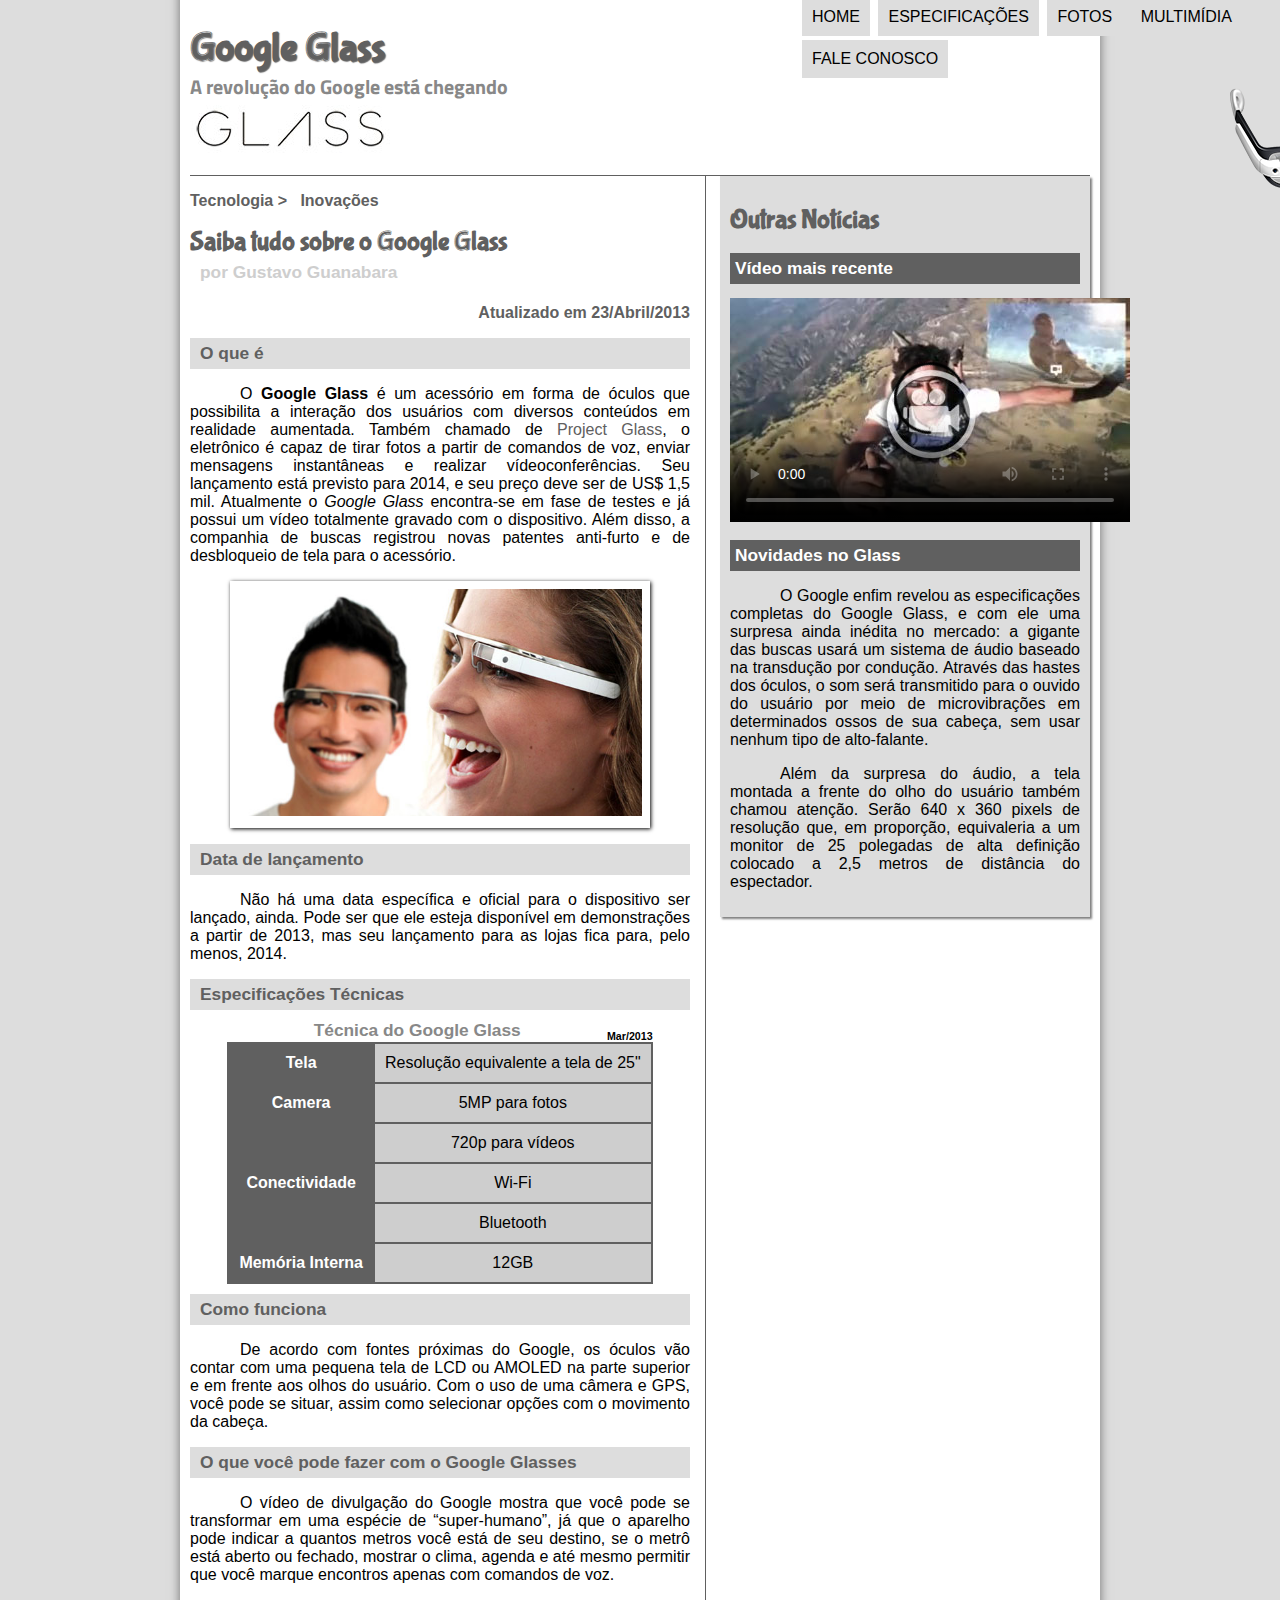
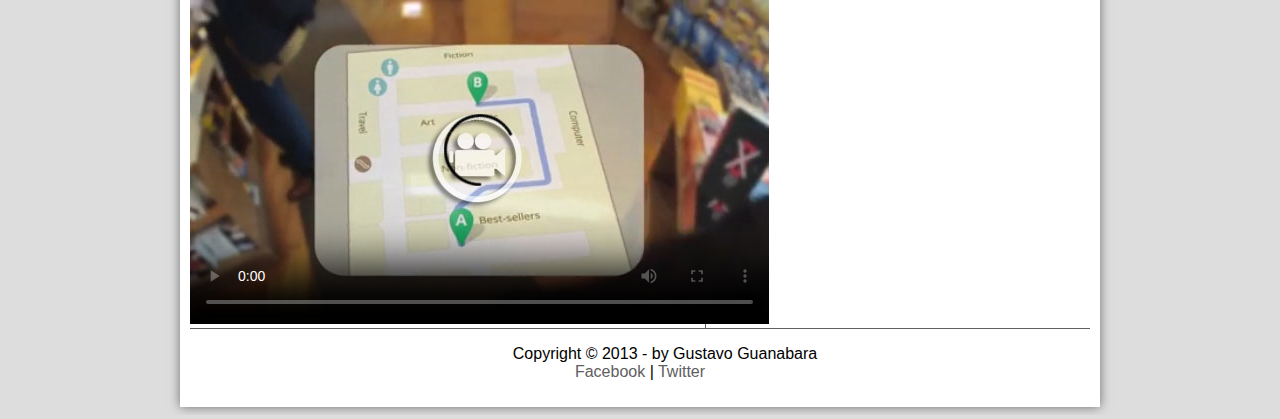
==== commit f91dfe4b: "Aula 31 - Áudio e Vídeo em HTML5" ====
--- a/index.html
+++ b/index.html
@@ -7,6 +7,7 @@
         <title>Tudo Sobre Google Glass</title>
         <link rel="stylesheet" type="text/css" href="_css/estilo.css"/>
     </head>
+    <script language = "javascript" src="_javascript/funcoes.js"></script>
 
     <body>
         <div id="interface">
@@ -17,16 +18,16 @@
             <h2>A revolução do Google está chegando</h2>
             </hgroup>
 
-            <img id="icone" src="_imagens/glass-oculos-preto-peq.png" alt="">
+            <img id="icone" src="_imagens/glass-oculos-preto-peq.png" >
 
             <nav id="menu">
                 <h1>Menu Principal</h1>
                 <ul>
-                    <li><a href="index.html">Home</a></li>
-                    <li><a href="specs.html">Especificações</a></li>
-                    <li><a href="fotos.html">Fotos</a></li>
-                    <li><a href="multimidia.html">Multimídia</a></li>
-                    <li><a href="fale-conosco.html">Fale conosco</a></li>
+                    <li onmouseover="mudaFoto('_imagens/home.png')" onmouseout="mudaFoto('_imagens/glass-oculos-preto-peq.png')" ><a href="index.html">Home</a></li>
+                    <li onmouseover="mudaFoto('_imagens/especificacoes.png')" onmouseout="mudaFoto('_imagens/glass-oculos-preto-peq.png')" ><a href="specs.html">Especificações</a></li>
+                    <li onmouseover="mudaFoto('_imagens/fotos.png')" onmouseout="mudaFoto('_imagens/glass-oculos-preto-peq.png')" ><a href="fotos.html">Fotos</a></li>
+                    <li onmouseover="mudaFoto('_imagens/multimidia.png')" onmouseout="mudaFoto('_imagens/glass-oculos-preto-peq.png')" ><a href="multimidia.html">Multimídia</a></li>
+                    <li onmouseover="mudaFoto('_imagens/contato.png')" onmouseout="mudaFoto('_imagens/glass-oculos-preto-peq.png')" ><a href="fale-conosco.html">Fale conosco</a></li>
                 </ul> 
             </nav>
 
@@ -80,7 +81,9 @@
                     <h2>O que você pode fazer com o Google Glasses</h2>
                     <p>O vídeo de divulgação do Google mostra que você pode se transformar em uma espécie de “super-<wbr/>humano”, já que o aparelho pode indicar a quantos metros você está de seu destino, se o metrô está aberto ou fechado, mostrar o clima, agenda e até mesmo permitir que você marque encontros apenas com comandos de voz.</p>
 
-                    [AQUI ENTRA UM VÍDEO]
+                    <video id="filme01" controls src="_media/how-it-feels.mp4" type="video/mp4" poster="_imagens/video-mini01.jpg" >
+                        Desculpe não foi possível carregar o vídeo.
+                    </video>
 
                 </article>
 
@@ -91,7 +94,9 @@
                 <h1>Outras Notícias</h1>
                 <h2>Vídeo mais recente</h2>
 
-                [AQUI ENTRA UM VÍDEO]
+                <video id="filme02" controls src="_media/one-day.mp4" type="video/mp4" poster="_imagens/video-mini02.jpg">
+                    Desculpe não foi possível carregar o vídeo.
+                </video>
             
 
                 <h2>Novidades no Glass</h2>
